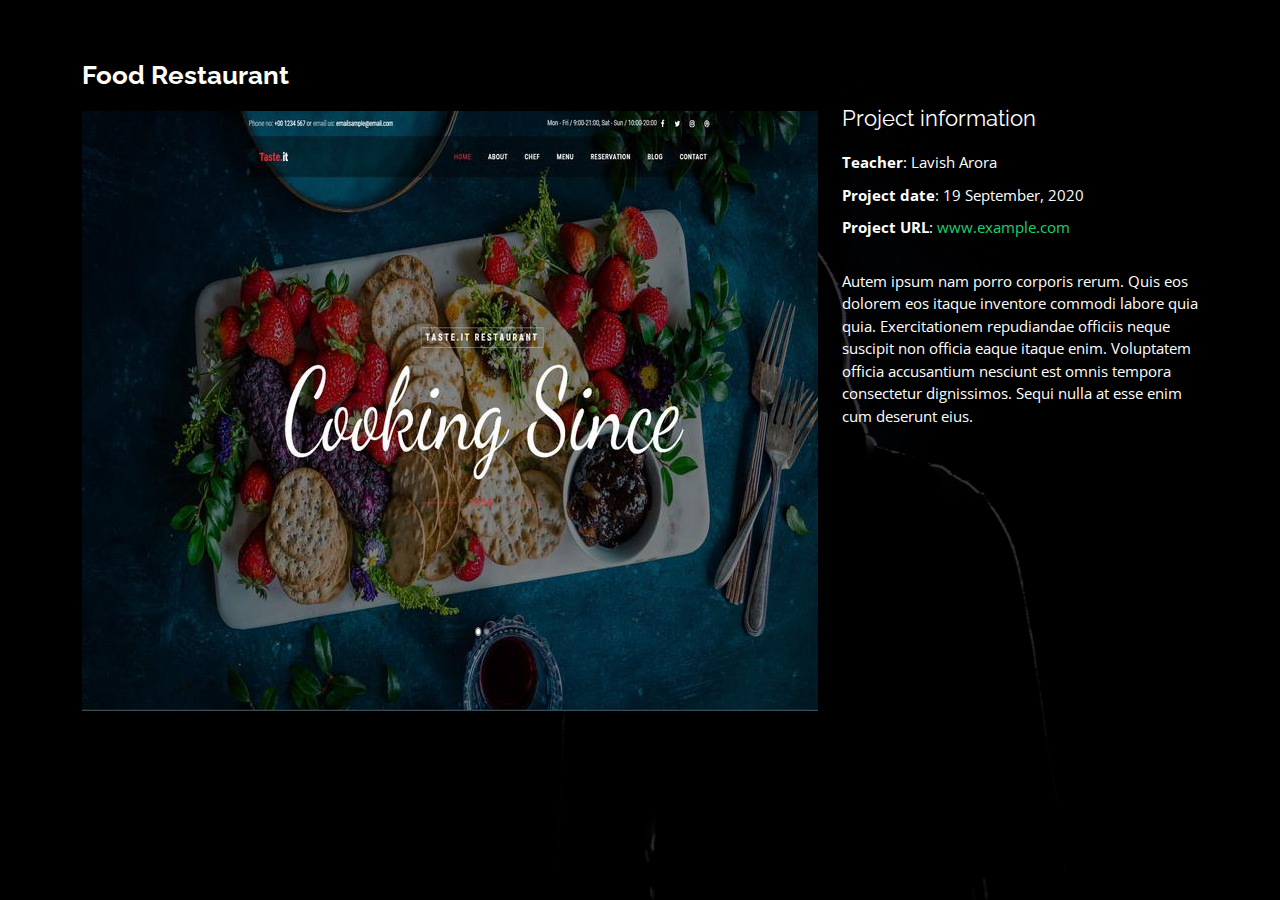
==== portfolio-details.html @ ddee5701 "added subpages" ====
<!DOCTYPE html>
<html lang="en">

<head>
  <meta charset="utf-8">
  <meta content="width=device-width, initial-scale=1.0" name="viewport">

  <title>Portfolio Details - Personal Bootstrap Template</title>
  <meta content="" name="description">
  <meta content="" name="keywords">

  <!-- Favicons -->
  <link href="assets/img/favicon.png" rel="icon">
  <link href="assets/img/apple-touch-icon.png" rel="apple-touch-icon">

  <!-- Google Fonts -->
  <link
    href="https://fonts.googleapis.com/css?family=Open+Sans:300,300i,400,400i,600,600i,700,700i|Raleway:300,300i,400,400i,500,500i,600,600i,700,700i|Poppins:300,300i,400,400i,500,500i,600,600i,700,700i"
    rel="stylesheet">

  <!-- Vendor CSS Files -->
  <link href="assets/vendor/bootstrap/css/bootstrap.min.css" rel="stylesheet">
  <link href="assets/vendor/bootstrap-icons/bootstrap-icons.css" rel="stylesheet">
  <link href="assets/vendor/boxicons/css/boxicons.min.css" rel="stylesheet">
  <link href="assets/vendor/glightbox/css/glightbox.min.css" rel="stylesheet">
  <link href="assets/vendor/remixicon/remixicon.css" rel="stylesheet">
  <link href="assets/vendor/swiper/swiper-bundle.min.css" rel="stylesheet">

  <!-- Template Main CSS File -->
  <link href="assets/css/style.css" rel="stylesheet">

</head>

<body>

  <main id="main">

    <!-- ======= Portfolio Details ======= -->
    <div id="portfolio-details" class="portfolio-details">
      <div class="container">

        <div class="row">

          <div class="col-lg-8">
            <h2 class="portfolio-title">Food Restaurant</h2>

            <div class="portfolio-details-slider swiper">
              <div class="swiper-wrapper align-items-center">

                <!-- <div class="swiper-slide"> -->
                <div>
                  <img src="assets/img/portfolio/project2png.jpg" alt="">
                </div>

                <!-- <div class="swiper-slide">
                  <img src="assets/img/portfolio/portfolio-details-2.jpg" alt="">
                </div>

                <div class="swiper-slide">
                  <img src="assets/img/portfolio/portfolio-details-3.jpg" alt="">
                </div> -->

              </div>
              <div class="swiper-pagination"></div>
            </div>

          </div>

          <div class="col-lg-4 portfolio-info">
            <h3>Project information</h3>
            <ul>
              <!-- <li><strong>Category</strong>: Web design</li> -->
              <li><strong>Teacher</strong>: Lavish Arora</li>
              <li><strong>Project date</strong>: 19 September, 2020</li>
              <li><strong>Project URL</strong>: <a href="#">www.example.com</a></li>
            </ul>

            <p>
              Autem ipsum nam porro corporis rerum. Quis eos dolorem eos itaque inventore commodi labore quia quia.
              Exercitationem repudiandae officiis neque suscipit non officia eaque itaque enim. Voluptatem officia
              accusantium nesciunt est omnis tempora consectetur dignissimos. Sequi nulla at esse enim cum deserunt
              eius.
            </p>
          </div>

        </div>

      </div>
    </div><!-- End Portfolio Details -->

  </main><!-- End #main -->

  <div class="credits">
    <!-- All the links in the footer should remain intact. -->
    <!-- You can delete the links only if you purchased the pro version. -->
    <!-- Licensing information: https://bootstrapmade.com/license/ -->
    <!-- Purchase the pro version with working PHP/AJAX contact form: https://bootstrapmade.com/personal-free-resume-bootstrap-template/ -->
    <!-- Designed by <a href="https://bootstrapmade.com/">BootstrapMade</a> -->
  </div>

  <!-- Vendor JS Files -->
  <script src="assets/vendor/purecounter/purecounter_vanilla.js"></script>
  <script src="assets/vendor/bootstrap/js/bootstrap.bundle.min.js"></script>
  <script src="assets/vendor/glightbox/js/glightbox.min.js"></script>
  <script src="assets/vendor/isotope-layout/isotope.pkgd.min.js"></script>
  <script src="assets/vendor/swiper/swiper-bundle.min.js"></script>
  <script src="assets/vendor/waypoints/noframework.waypoints.js"></script>
  <script src="assets/vendor/php-email-form/validate.js"></script>

  <!-- Template Main JS File -->
  <script src="assets/js/main.js"></script>

</body>

</html>
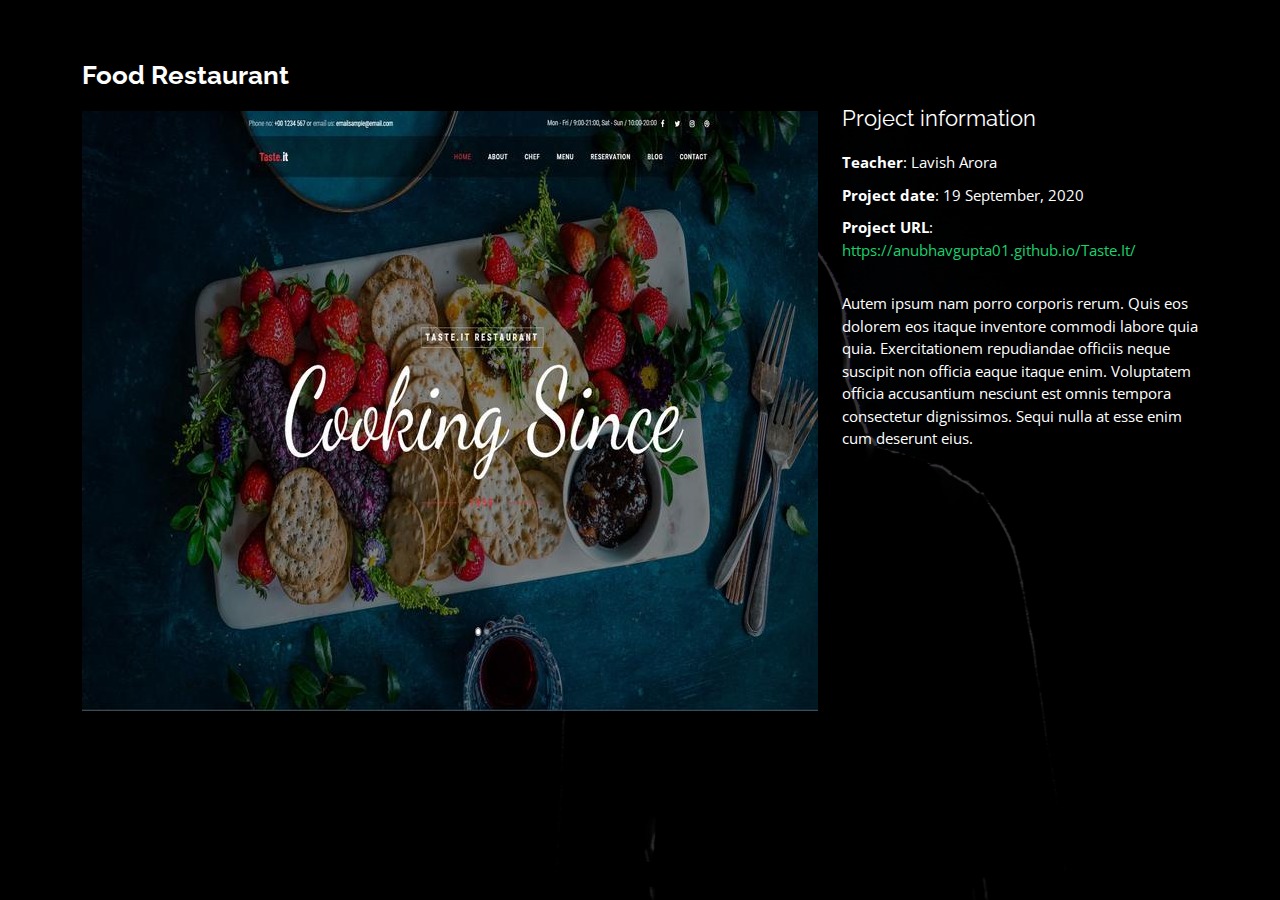
==== commit 2e03c28b: "dakshay" ====
--- a/portfolio-details.html
+++ b/portfolio-details.html
@@ -72,7 +72,7 @@
               <!-- <li><strong>Category</strong>: Web design</li> -->
               <li><strong>Teacher</strong>: Lavish Arora</li>
               <li><strong>Project date</strong>: 19 September, 2020</li>
-              <li><strong>Project URL</strong>: <a href="#">www.example.com</a></li>
+              <li><strong>Project URL</strong>: <a href="https://anubhavgupta01.github.io/Taste.It/">https://anubhavgupta01.github.io/Taste.It/</a></li>
             </ul>
 
             <p>
